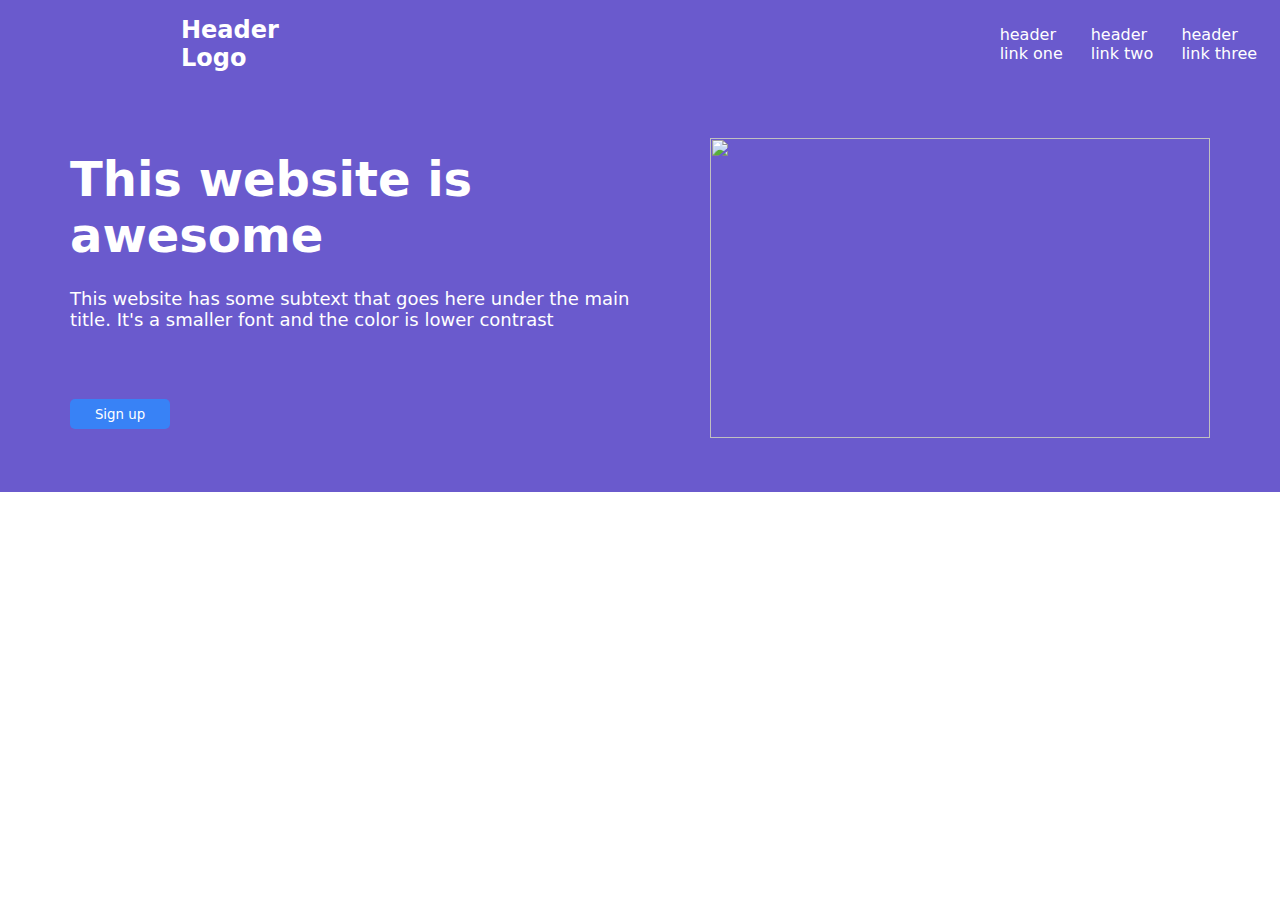
==== html_lp.html @ d06c22ca "Created header and body of landing page" ====
<!DOCTYPE html>
<html lang="en">

<head>
    <meta charset="UTF-8">
    <meta name="viewport" content="width=device-width, initial-scale=1.0">
    <title>Landing Page</title>
    <link rel="stylesheet" href="styles.css">
</head>

<body>
    <header class="header">
        <h1>Header Logo</h1>
        <ul>
            <li>header link one</li>
            <li>header link two</li>
            <li>header link three</li>
        </ul>
    </header>

    <div class="middle">
        <div class="headerleft">
            <h2>This website is awesome</h2>
            <a>This website has some subtext that goes here under the main title. It's a smaller font and the color
                is
                lower contrast</a>
            <br>
            <button>Sign up</button>
        </div>
        <div class="headerright">
            <img src="https://images.pexels.com/photos/1121123/pexels-photo-1121123.jpeg?auto=compress&cs=tinysrgb&w=1260&h=750&dpr=2"
                alt="">
        </div>
    </div>
</body>

</html>
---- styles.css ----
* {
  margin: 0;
  padding: 0 0;
  font-family: system-ui, -apple-system, BlinkMacSystemFont, 'Segoe UI', Roboto, Oxygen, Ubuntu, Cantarell, 'Open Sans', 'Helvetica Neue', sans-serif;
}

.header {
  display: flex;
  background-color: #6a5acd;
  color: white;
  padding: 16px;
}

h1 {
  font-size: 24px;
  padding-left: 165px;
}

ul {
  display: flex;
  list-style: none;
  align-items: center;
  gap: 16px;
  padding-left: 710px;
}

.middle {
  display: flex;
  padding: 50px;
  background-color: #6a5acd;
  color: white;
  justify-content: space-around;
}

h2 {
  font-size: 48px;
}

.headerleft>a {
  font-size: 18px;
}

img {
  height: 300px;
  width: 500px;
}

.headerleft>button {
  color: white;
  background-color: #3882F6;
  width: 100px;
  height: 30px;
  border: none;
  border-radius: 5px;
}

.headerleft>button:active {
  background-color: white;
}

.headerleft {
  display: flex;
  flex-direction: column;
  justify-content: space-around;
  width: 600px;
}
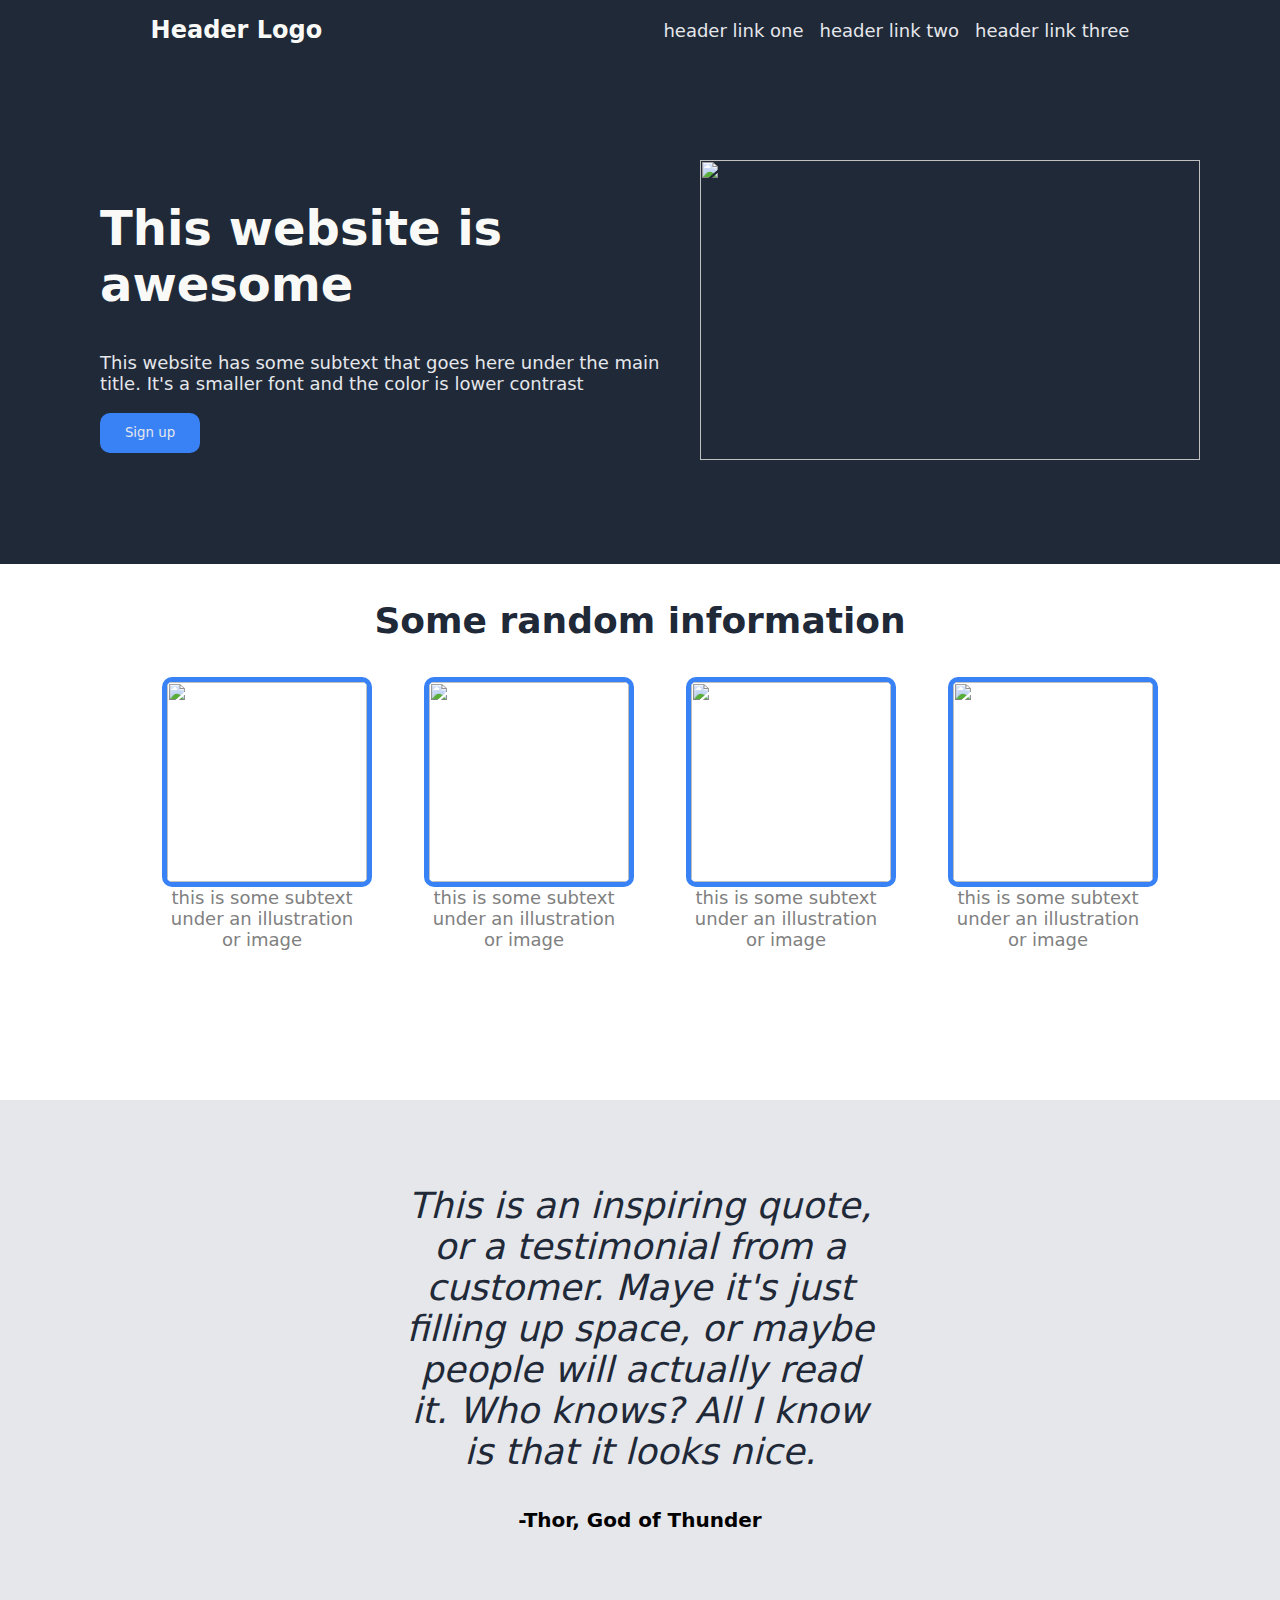
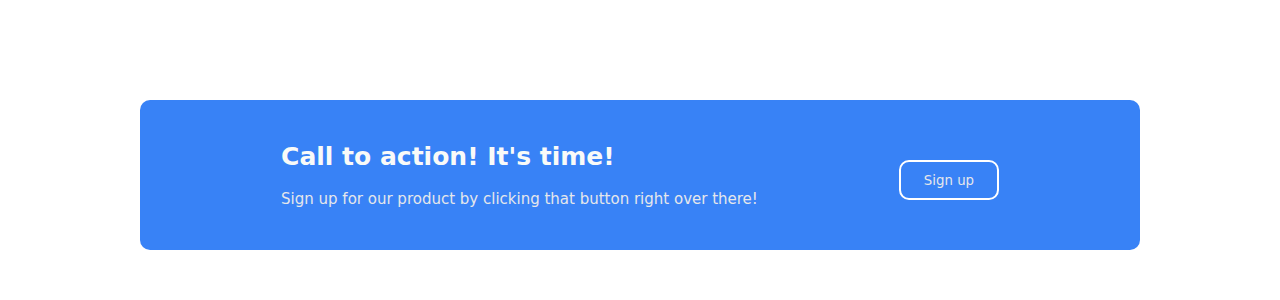
==== commit f47a4cf8: "Finished webpage based on Odin Project picture" ====
--- a/html_lp.html
+++ b/html_lp.html
@@ -11,7 +11,7 @@
 <body>
     <header class="header">
         <h1>Header Logo</h1>
-        <ul>
+        <ul class="headerlinks">
             <li>header link one</li>
             <li>header link two</li>
             <li>header link three</li>
@@ -28,10 +28,63 @@
             <button>Sign up</button>
         </div>
         <div class="headerright">
-            <img src="https://images.pexels.com/photos/1121123/pexels-photo-1121123.jpeg?auto=compress&cs=tinysrgb&w=1260&h=750&dpr=2"
+            <img src="https://images.pexels.com/photos/1591252/pexels-photo-1591252.jpeg?auto=compress&cs=tinysrgb&w=1260&h=750&dpr=2"
                 alt="">
         </div>
     </div>
+
+    <main class="randominfo">
+        <p class="randomheader">Some random information</p>
+        <div>
+            <ul>
+                <div>
+                    <img class="randomimg"
+                        src="https://images.pexels.com/photos/3894157/pexels-photo-3894157.jpeg?auto=compress&cs=tinysrgb&w=800"
+                        alt="">
+                    <li>this is some subtext under an illustration or image</li>
+                </div>
+                <div>
+                    <img class="randomimg"
+                        src="https://images.pexels.com/photos/3894157/pexels-photo-3894157.jpeg?auto=compress&cs=tinysrgb&w=800"
+                        alt="">
+                    <li>this is some subtext under an illustration or image</li>
+                </div>
+                <div>
+                    <img class="randomimg"
+                        src="https://images.pexels.com/photos/3894157/pexels-photo-3894157.jpeg?auto=compress&cs=tinysrgb&w=800"
+                        alt="">
+                    <li>this is some subtext under an illustration or image</li>
+                </div>
+                <div>
+                    <img class="randomimg"
+                        src="https://images.pexels.com/photos/3894157/pexels-photo-3894157.jpeg?auto=compress&cs=tinysrgb&w=800"
+                        alt="">
+                    <li>this is some subtext under an illustration or image</li>
+                </div>
+
+            </ul>
+        </div>
+    </main>
+
+    <main class="quotesection">
+        <p class="quote">This is an inspiring quote, or a testimonial from a customer. Maye it's just filling up space,
+            or maybe
+            people will actually read it. Who knows? All I know is that it looks nice.</p>
+        <p>-Thor, God of Thunder</p>
+    </main>
+
+    <main class="signup">
+        <div class="containercontainer">
+            <div class="signupcontainer">
+                <div class="signupcontainertwo">
+                    <a class="first">Call to action! It's time!</a>
+                    <br>
+                    <a>Sign up for our product by clicking that button right over there!</a>
+                </div>
+                <button>Sign up</button>
+            </div>
+        </div>
+    </main>
 </body>
 
 </html>--- a/styles.css
+++ b/styles.css
@@ -1,66 +1,189 @@
 * {
-  margin: 0;
-  padding: 0 0;
   font-family: system-ui, -apple-system, BlinkMacSystemFont, 'Segoe UI', Roboto, Oxygen, Ubuntu, Cantarell, 'Open Sans', 'Helvetica Neue', sans-serif;
 }
 
 .header {
   display: flex;
-  background-color: #6a5acd;
+  justify-content: space-around;
+  background-color: #1F2937;
+  margin: 0;
+  padding: 0;
   color: white;
-  padding: 16px;
 }
 
 h1 {
   font-size: 24px;
-  padding-left: 165px;
+  color: #F9FAF8;
 }
 
-ul {
+.headerlinks {
+  list-style: none;
   display: flex;
-  list-style: none;
+  gap: 16px;
   align-items: center;
-  gap: 16px;
-  padding-left: 710px;
+  font-size: 18px;
+  color: #E5E7EB;
+}
+
+body {
+  margin: 0;
+  padding: 0;
 }
 
 .middle {
   display: flex;
-  padding: 50px;
-  background-color: #6a5acd;
-  color: white;
+  padding: 100px;
+  background-color: #1F2937;
   justify-content: space-around;
-}
 
-h2 {
-  font-size: 48px;
-}
-
-.headerleft>a {
-  font-size: 18px;
-}
-
-img {
-  height: 300px;
-  width: 500px;
-}
-
-.headerleft>button {
-  color: white;
-  background-color: #3882F6;
-  width: 100px;
-  height: 30px;
-  border: none;
-  border-radius: 5px;
-}
-
-.headerleft>button:active {
-  background-color: white;
 }
 
 .headerleft {
   display: flex;
   flex-direction: column;
-  justify-content: space-around;
+}
+
+h2 {
+  font-size: 48px;
+  font-weight: bold;
+  color: #F9FAF8;
   width: 600px;
+}
+
+.headerleft>button {
+  width: 100px;
+  height: 40px;
+  border-radius: 10px;
+  background-color: #3882F6;
+  color: #E5E7EB;
+  border: none;
+}
+
+.headerleft>button:active {
+  background-color: #1F2937;
+}
+
+.headerleft>a {
+  font-size: 18px;
+  color: #E5E7EB;
+  width: 600px;
+}
+
+.headerright {}
+
+img {
+  width: 500px;
+  height: 300px;
+}
+
+.randominfo {
+  height: 500px;
+}
+
+.randomheader {
+  text-align: center;
+  font-size: 36px;
+  color: #1F2937;
+  font-weight: 700;
+}
+
+main>div>ul {
+  list-style: none;
+  display: flex;
+  gap: 52px;
+  justify-content: center;
+}
+
+main>div>ul>div>li {
+  max-width: 200px;
+  font-size: 18px;
+  color: gray;
+  text-align: center;
+}
+
+.randomimg {
+  width: 200px;
+  height: 200px;
+  border-radius: 10px;
+  border: 5px solid #3882F6;
+}
+
+.quotesection {
+  height: 500px;
+  background-color: #E5E7EB;
+  align-content: center;
+  /* display: flex;
+  flex-direction: column;
+  justify-content: center;
+  align-content: center; */
+}
+
+.quote {
+  text-align: center;
+  font-size: 36px;
+  font-weight: 100;
+  font-style: italic;
+  color: #1F2937;
+  margin-left: 400px;
+  margin-right: 400px;
+}
+
+.quote+p {
+  font-weight: bold;
+  font-size: 20px;
+  text-align: center;
+}
+
+.signup {
+  display: flex;
+  justify-content: center;
+}
+
+.containercontainer {
+  height: 300px;
+}
+
+.signupcontainer {
+  display: flex;
+  justify-content: space-evenly;
+  background-color: #3882F6;
+  height: 150px;
+  width: 1000px;
+  margin-top: 100px;
+  border-radius: 10px;
+}
+
+.signupcontainertwo {
+  display: flex;
+  flex-direction: column;
+  justify-content: center;
+}
+
+.signupcontainertwo>a {
+  padding: 0;
+}
+
+.signupcontainer>button {
+  width: 100px;
+  height: 40px;
+  border-radius: 10px;
+  background-color: #3882F6;
+  color: #E5E7EB;
+  border: 2px white solid;
+  margin-top: 60px;
+}
+
+.signupcontainer>button:active {
+  background-color: #1F2937;
+}
+
+.first {
+  font-size: 25px;
+  font-weight: bold;
+  color: #F9FAF8;
+}
+
+br+a {
+  font-size: 15px;
+  color: #E5E7EB;
 }